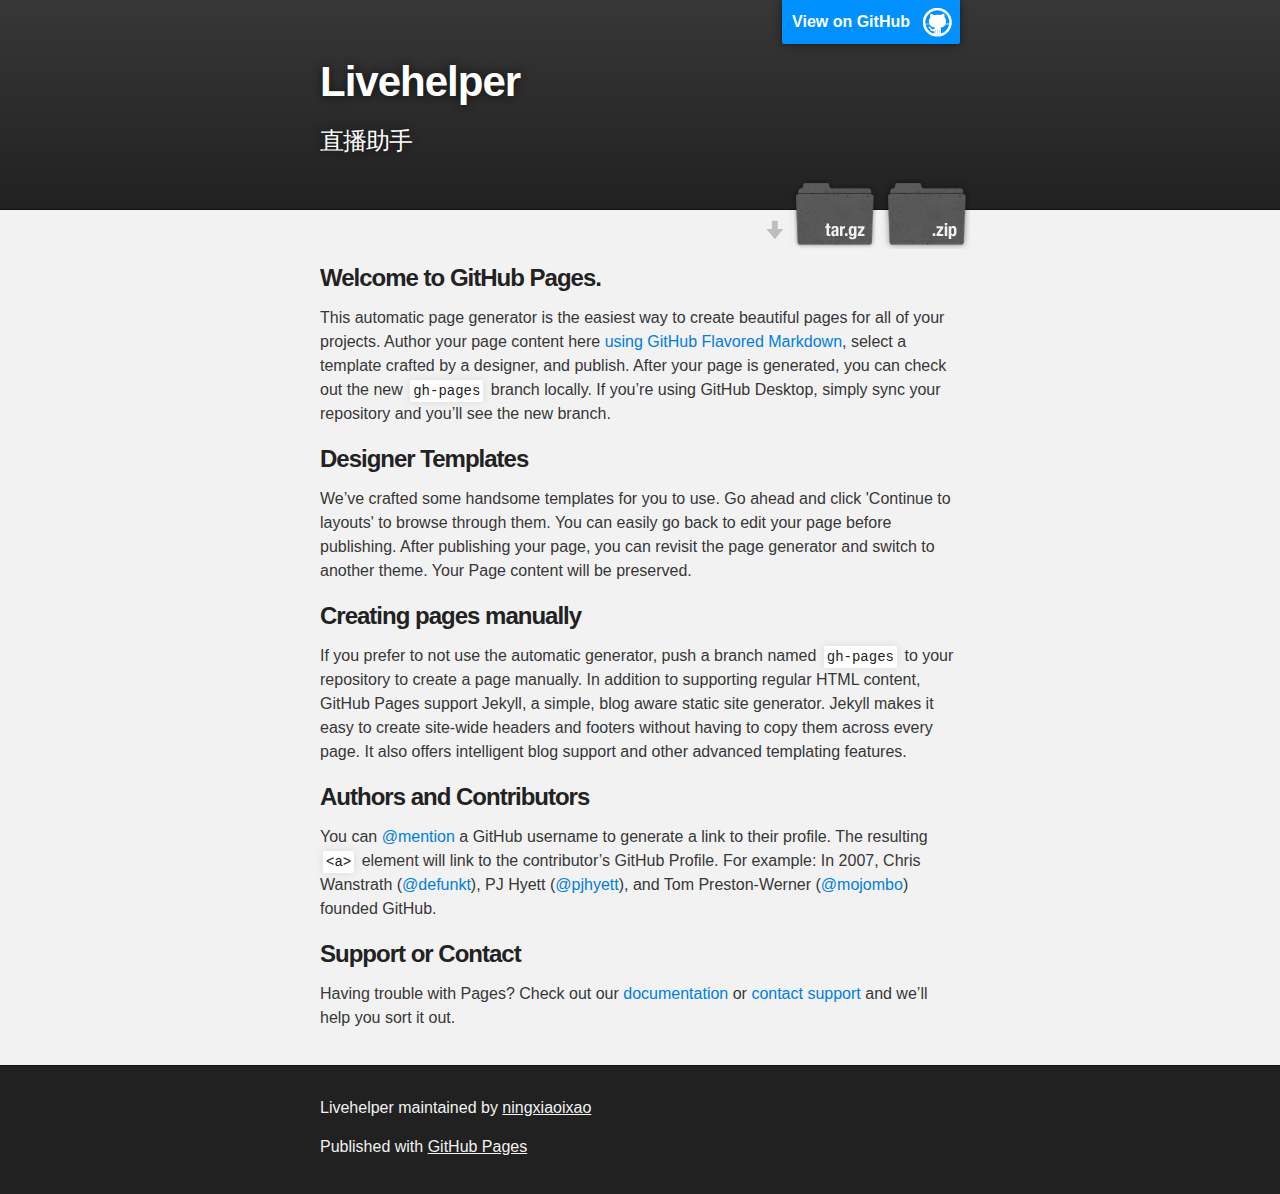
==== index.html @ 2b4ad58e "Create gh-pages branch via GitHub" ====
<!DOCTYPE html>
<html>

  <head>
    <meta charset='utf-8'>
    <meta http-equiv="X-UA-Compatible" content="chrome=1">
    <meta name="description" content="Livehelper : 直播助手">

    <link rel="stylesheet" type="text/css" media="screen" href="stylesheets/stylesheet.css">

    <title>Livehelper</title>
  </head>

  <body>

    <!-- HEADER -->
    <div id="header_wrap" class="outer">
        <header class="inner">
          <a id="forkme_banner" href="https://github.com/ningxiaoixao/LiveHelperWEB">View on GitHub</a>

          <h1 id="project_title">Livehelper</h1>
          <h2 id="project_tagline">直播助手</h2>

            <section id="downloads">
              <a class="zip_download_link" href="https://github.com/ningxiaoixao/LiveHelperWEB/zipball/master">Download this project as a .zip file</a>
              <a class="tar_download_link" href="https://github.com/ningxiaoixao/LiveHelperWEB/tarball/master">Download this project as a tar.gz file</a>
            </section>
        </header>
    </div>

    <!-- MAIN CONTENT -->
    <div id="main_content_wrap" class="outer">
      <section id="main_content" class="inner">
        <h3>
<a id="welcome-to-github-pages" class="anchor" href="#welcome-to-github-pages" aria-hidden="true"><span aria-hidden="true" class="octicon octicon-link"></span></a>Welcome to GitHub Pages.</h3>

<p>This automatic page generator is the easiest way to create beautiful pages for all of your projects. Author your page content here <a href="https://guides.github.com/features/mastering-markdown/">using GitHub Flavored Markdown</a>, select a template crafted by a designer, and publish. After your page is generated, you can check out the new <code>gh-pages</code> branch locally. If you’re using GitHub Desktop, simply sync your repository and you’ll see the new branch.</p>

<h3>
<a id="designer-templates" class="anchor" href="#designer-templates" aria-hidden="true"><span aria-hidden="true" class="octicon octicon-link"></span></a>Designer Templates</h3>

<p>We’ve crafted some handsome templates for you to use. Go ahead and click 'Continue to layouts' to browse through them. You can easily go back to edit your page before publishing. After publishing your page, you can revisit the page generator and switch to another theme. Your Page content will be preserved.</p>

<h3>
<a id="creating-pages-manually" class="anchor" href="#creating-pages-manually" aria-hidden="true"><span aria-hidden="true" class="octicon octicon-link"></span></a>Creating pages manually</h3>

<p>If you prefer to not use the automatic generator, push a branch named <code>gh-pages</code> to your repository to create a page manually. In addition to supporting regular HTML content, GitHub Pages support Jekyll, a simple, blog aware static site generator. Jekyll makes it easy to create site-wide headers and footers without having to copy them across every page. It also offers intelligent blog support and other advanced templating features.</p>

<h3>
<a id="authors-and-contributors" class="anchor" href="#authors-and-contributors" aria-hidden="true"><span aria-hidden="true" class="octicon octicon-link"></span></a>Authors and Contributors</h3>

<p>You can <a href="https://help.github.com/articles/basic-writing-and-formatting-syntax/#mentioning-users-and-teams" class="user-mention">@mention</a> a GitHub username to generate a link to their profile. The resulting <code>&lt;a&gt;</code> element will link to the contributor’s GitHub Profile. For example: In 2007, Chris Wanstrath (<a href="https://github.com/defunkt" class="user-mention">@defunkt</a>), PJ Hyett (<a href="https://github.com/pjhyett" class="user-mention">@pjhyett</a>), and Tom Preston-Werner (<a href="https://github.com/mojombo" class="user-mention">@mojombo</a>) founded GitHub.</p>

<h3>
<a id="support-or-contact" class="anchor" href="#support-or-contact" aria-hidden="true"><span aria-hidden="true" class="octicon octicon-link"></span></a>Support or Contact</h3>

<p>Having trouble with Pages? Check out our <a href="https://help.github.com/pages">documentation</a> or <a href="https://github.com/contact">contact support</a> and we’ll help you sort it out.</p>
      </section>
    </div>

    <!-- FOOTER  -->
    <div id="footer_wrap" class="outer">
      <footer class="inner">
        <p class="copyright">Livehelper maintained by <a href="https://github.com/ningxiaoixao">ningxiaoixao</a></p>
        <p>Published with <a href="https://pages.github.com">GitHub Pages</a></p>
      </footer>
    </div>

    

  </body>
</html>
---- stylesheets/stylesheet.css ----
/*******************************************************************************
Slate Theme for GitHub Pages
by Jason Costello, @jsncostello
*******************************************************************************/

@import url(github-light.css);

/*******************************************************************************
MeyerWeb Reset
*******************************************************************************/

html, body, div, span, applet, object, iframe,
h1, h2, h3, h4, h5, h6, p, blockquote, pre,
a, abbr, acronym, address, big, cite, code,
del, dfn, em, img, ins, kbd, q, s, samp,
small, strike, strong, sub, sup, tt, var,
b, u, i, center,
dl, dt, dd, ol, ul, li,
fieldset, form, label, legend,
table, caption, tbody, tfoot, thead, tr, th, td,
article, aside, canvas, details, embed,
figure, figcaption, footer, header, hgroup,
menu, nav, output, ruby, section, summary,
time, mark, audio, video {
  margin: 0;
  padding: 0;
  border: 0;
  font: inherit;
  vertical-align: baseline;
}

/* HTML5 display-role reset for older browsers */
article, aside, details, figcaption, figure,
footer, header, hgroup, menu, nav, section {
  display: block;
}

ol, ul {
  list-style: none;
}

table {
  border-collapse: collapse;
  border-spacing: 0;
}

/*******************************************************************************
Theme Styles
*******************************************************************************/

body {
  box-sizing: border-box;
  color:#373737;
  background: #212121;
  font-size: 16px;
  font-family: 'Myriad Pro', Calibri, Helvetica, Arial, sans-serif;
  line-height: 1.5;
  -webkit-font-smoothing: antialiased;
}

h1, h2, h3, h4, h5, h6 {
  margin: 10px 0;
  font-weight: 700;
  color:#222222;
  font-family: 'Lucida Grande', 'Calibri', Helvetica, Arial, sans-serif;
  letter-spacing: -1px;
}

h1 {
  font-size: 36px;
  font-weight: 700;
}

h2 {
  padding-bottom: 10px;
  font-size: 32px;
  background: url('../images/bg_hr.png') repeat-x bottom;
}

h3 {
  font-size: 24px;
}

h4 {
  font-size: 21px;
}

h5 {
  font-size: 18px;
}

h6 {
  font-size: 16px;
}

p {
  margin: 10px 0 15px 0;
}

footer p {
  color: #f2f2f2;
}

a {
  text-decoration: none;
  color: #007edf;
  text-shadow: none;

  transition: color 0.5s ease;
  transition: text-shadow 0.5s ease;
  -webkit-transition: color 0.5s ease;
  -webkit-transition: text-shadow 0.5s ease;
  -moz-transition: color 0.5s ease;
  -moz-transition: text-shadow 0.5s ease;
  -o-transition: color 0.5s ease;
  -o-transition: text-shadow 0.5s ease;
  -ms-transition: color 0.5s ease;
  -ms-transition: text-shadow 0.5s ease;
}

a:hover, a:focus {text-decoration: underline;}

footer a {
  color: #F2F2F2;
  text-decoration: underline;
}

em {
  font-style: italic;
}

strong {
  font-weight: bold;
}

img {
  position: relative;
  margin: 0 auto;
  max-width: 739px;
  padding: 5px;
  margin: 10px 0 10px 0;
  border: 1px solid #ebebeb;

  box-shadow: 0 0 5px #ebebeb;
  -webkit-box-shadow: 0 0 5px #ebebeb;
  -moz-box-shadow: 0 0 5px #ebebeb;
  -o-box-shadow: 0 0 5px #ebebeb;
  -ms-box-shadow: 0 0 5px #ebebeb;
}

p img {
  display: inline;
  margin: 0;
  padding: 0;
  vertical-align: middle;
  text-align: center;
  border: none;
}

pre, code {
  width: 100%;
  color: #222;
  background-color: #fff;

  font-family: Monaco, "Bitstream Vera Sans Mono", "Lucida Console", Terminal, monospace;
  font-size: 14px;

  border-radius: 2px;
  -moz-border-radius: 2px;
  -webkit-border-radius: 2px;
}

pre {
  width: 100%;
  padding: 10px;
  box-shadow: 0 0 10px rgba(0,0,0,.1);
  overflow: auto;
}

code {
  padding: 3px;
  margin: 0 3px;
  box-shadow: 0 0 10px rgba(0,0,0,.1);
}

pre code {
  display: block;
  box-shadow: none;
}

blockquote {
  color: #666;
  margin-bottom: 20px;
  padding: 0 0 0 20px;
  border-left: 3px solid #bbb;
}


ul, ol, dl {
  margin-bottom: 15px
}

ul {
  list-style-position: inside;
  list-style: disc;
  padding-left: 20px;
}

ol {
  list-style-position: inside;
  list-style: decimal;
  padding-left: 20px;
}

dl dt {
  font-weight: bold;
}

dl dd {
  padding-left: 20px;
  font-style: italic;
}

dl p {
  padding-left: 20px;
  font-style: italic;
}

hr {
  height: 1px;
  margin-bottom: 5px;
  border: none;
  background: url('../images/bg_hr.png') repeat-x center;
}

table {
  border: 1px solid #373737;
  margin-bottom: 20px;
  text-align: left;
 }

th {
  font-family: 'Lucida Grande', 'Helvetica Neue', Helvetica, Arial, sans-serif;
  padding: 10px;
  background: #373737;
  color: #fff;
 }

td {
  padding: 10px;
  border: 1px solid #373737;
 }

form {
  background: #f2f2f2;
  padding: 20px;
}

/*******************************************************************************
Full-Width Styles
*******************************************************************************/

.outer {
  width: 100%;
}

.inner {
  position: relative;
  max-width: 640px;
  padding: 20px 10px;
  margin: 0 auto;
}

#forkme_banner {
  display: block;
  position: absolute;
  top:0;
  right: 10px;
  z-index: 10;
  padding: 10px 50px 10px 10px;
  color: #fff;
  background: url('../images/blacktocat.png') #0090ff no-repeat 95% 50%;
  font-weight: 700;
  box-shadow: 0 0 10px rgba(0,0,0,.5);
  border-bottom-left-radius: 2px;
  border-bottom-right-radius: 2px;
}

#header_wrap {
  background: #212121;
  background: -moz-linear-gradient(top, #373737, #212121);
  background: -webkit-linear-gradient(top, #373737, #212121);
  background: -ms-linear-gradient(top, #373737, #212121);
  background: -o-linear-gradient(top, #373737, #212121);
  background: linear-gradient(top, #373737, #212121);
}

#header_wrap .inner {
  padding: 50px 10px 30px 10px;
}

#project_title {
  margin: 0;
  color: #fff;
  font-size: 42px;
  font-weight: 700;
  text-shadow: #111 0px 0px 10px;
}

#project_tagline {
  color: #fff;
  font-size: 24px;
  font-weight: 300;
  background: none;
  text-shadow: #111 0px 0px 10px;
}

#downloads {
  position: absolute;
  width: 210px;
  z-index: 10;
  bottom: -40px;
  right: 0;
  height: 70px;
  background: url('../images/icon_download.png') no-repeat 0% 90%;
}

.zip_download_link {
  display: block;
  float: right;
  width: 90px;
  height:70px;
  text-indent: -5000px;
  overflow: hidden;
  background: url(../images/sprite_download.png) no-repeat bottom left;
}

.tar_download_link {
  display: block;
  float: right;
  width: 90px;
  height:70px;
  text-indent: -5000px;
  overflow: hidden;
  background: url(../images/sprite_download.png) no-repeat bottom right;
  margin-left: 10px;
}

.zip_download_link:hover {
  background: url(../images/sprite_download.png) no-repeat top left;
}

.tar_download_link:hover {
  background: url(../images/sprite_download.png) no-repeat top right;
}

#main_content_wrap {
  background: #f2f2f2;
  border-top: 1px solid #111;
  border-bottom: 1px solid #111;
}

#main_content {
  padding-top: 40px;
}

#footer_wrap {
  background: #212121;
}



/*******************************************************************************
Small Device Styles
*******************************************************************************/

@media screen and (max-width: 480px) {
  body {
    font-size:14px;
  }

  #downloads {
    display: none;
  }

  .inner {
    min-width: 320px;
    max-width: 480px;
  }

  #project_title {
  font-size: 32px;
  }

  h1 {
    font-size: 28px;
  }

  h2 {
    font-size: 24px;
  }

  h3 {
    font-size: 21px;
  }

  h4 {
    font-size: 18px;
  }

  h5 {
    font-size: 14px;
  }

  h6 {
    font-size: 12px;
  }

  code, pre {
    min-width: 320px;
    max-width: 480px;
    font-size: 11px;
  }

}
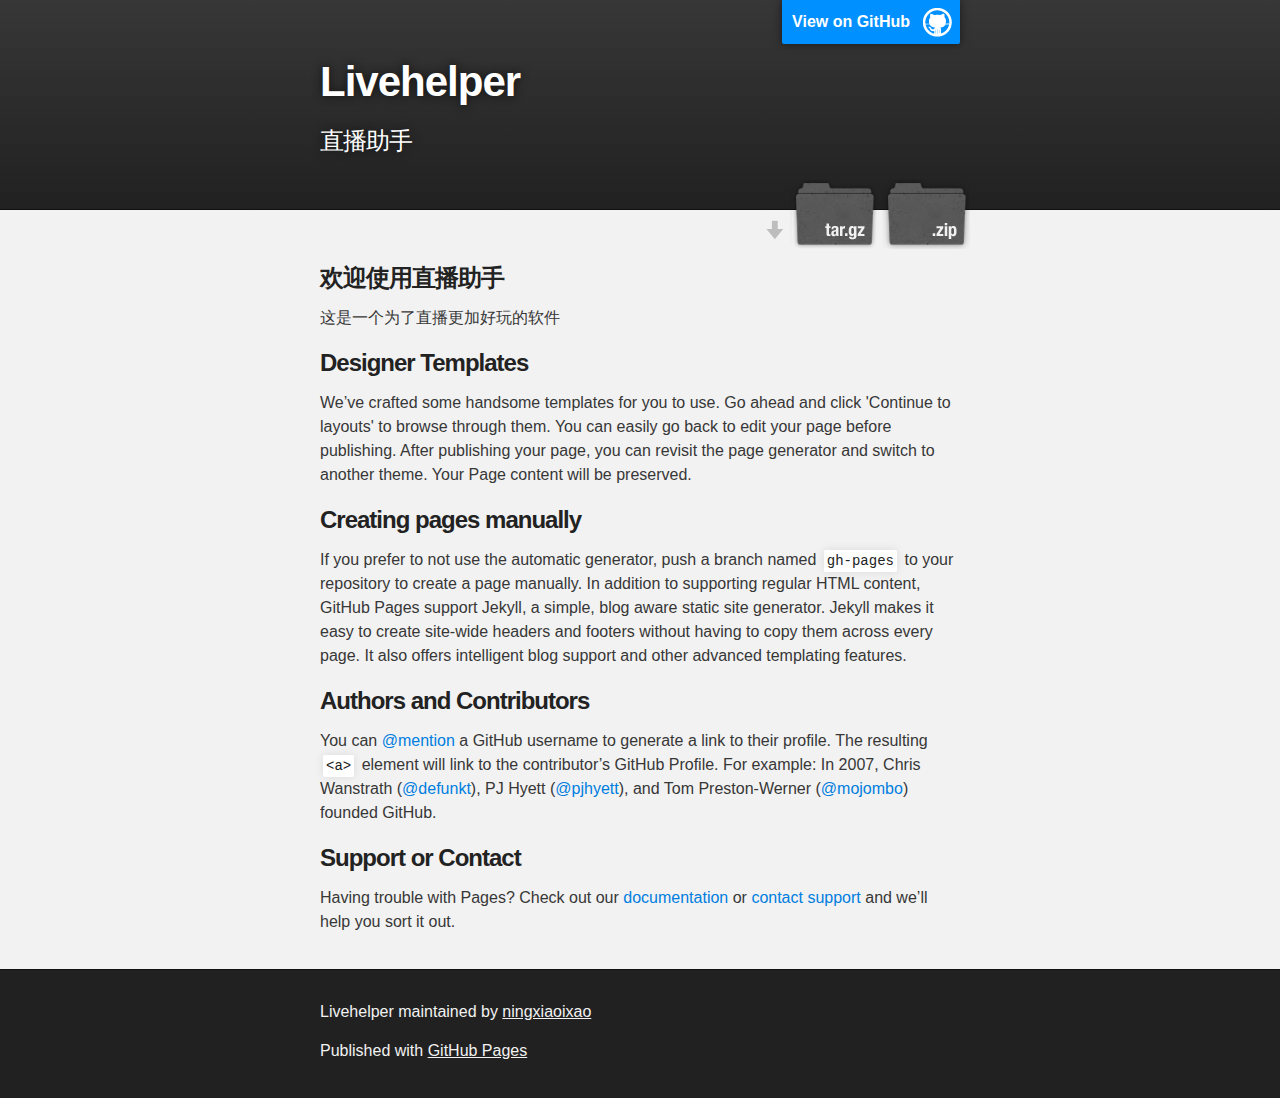
==== commit e8f38018: "更新ws.js" ====
--- a/index.html
+++ b/index.html
@@ -32,9 +32,10 @@
     <div id="main_content_wrap" class="outer">
       <section id="main_content" class="inner">
         <h3>
-<a id="welcome-to-github-pages" class="anchor" href="#welcome-to-github-pages" aria-hidden="true"><span aria-hidden="true" class="octicon octicon-link"></span></a>Welcome to GitHub Pages.</h3>
+          <a id="welcome-to-github-pages" class="anchor" href="#welcome-to-github-pages" aria-hidden="true"><span
+                  aria-hidden="true" class="octicon octicon-link"></span></a>欢迎使用直播助手</h3>
 
-<p>This automatic page generator is the easiest way to create beautiful pages for all of your projects. Author your page content here <a href="https://guides.github.com/features/mastering-markdown/">using GitHub Flavored Markdown</a>, select a template crafted by a designer, and publish. After your page is generated, you can check out the new <code>gh-pages</code> branch locally. If you’re using GitHub Desktop, simply sync your repository and you’ll see the new branch.</p>
+        <p>这是一个为了直播更加好玩的软件</p>
 
 <h3>
 <a id="designer-templates" class="anchor" href="#designer-templates" aria-hidden="true"><span aria-hidden="true" class="octicon octicon-link"></span></a>Designer Templates</h3>
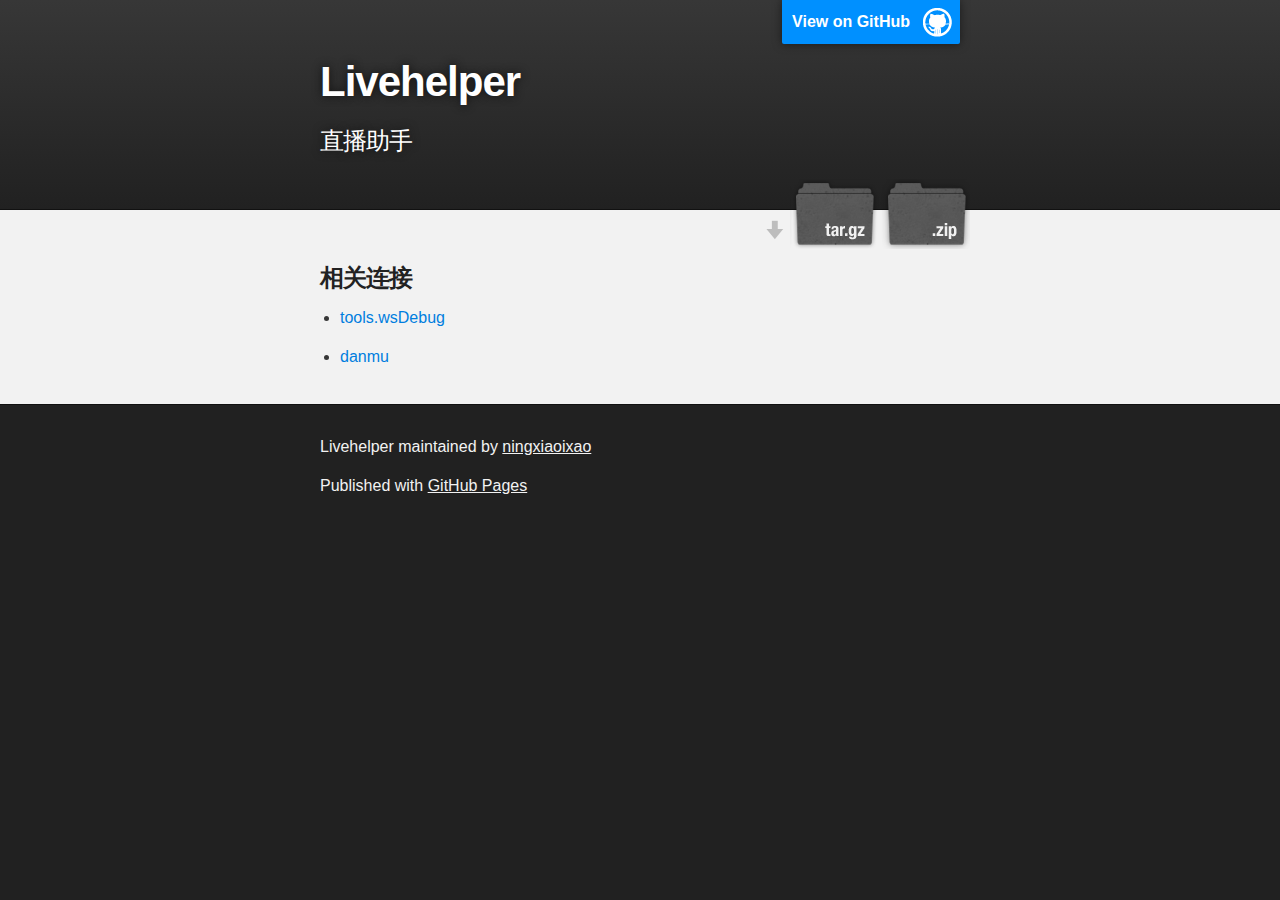
==== commit b8cf06f5: "Create gh-pages branch via GitHub" ====
--- a/index.html
+++ b/index.html
@@ -32,30 +32,12 @@
     <div id="main_content_wrap" class="outer">
       <section id="main_content" class="inner">
         <h3>
-          <a id="welcome-to-github-pages" class="anchor" href="#welcome-to-github-pages" aria-hidden="true"><span
-                  aria-hidden="true" class="octicon octicon-link"></span></a>欢迎使用直播助手</h3>
+<a id="相关连接" class="anchor" href="#%E7%9B%B8%E5%85%B3%E8%BF%9E%E6%8E%A5" aria-hidden="true"><span aria-hidden="true" class="octicon octicon-link"></span></a>相关连接</h3>
 
-        <p>这是一个为了直播更加好玩的软件</p>
-
-<h3>
-<a id="designer-templates" class="anchor" href="#designer-templates" aria-hidden="true"><span aria-hidden="true" class="octicon octicon-link"></span></a>Designer Templates</h3>
-
-<p>We’ve crafted some handsome templates for you to use. Go ahead and click 'Continue to layouts' to browse through them. You can easily go back to edit your page before publishing. After publishing your page, you can revisit the page generator and switch to another theme. Your Page content will be preserved.</p>
-
-<h3>
-<a id="creating-pages-manually" class="anchor" href="#creating-pages-manually" aria-hidden="true"><span aria-hidden="true" class="octicon octicon-link"></span></a>Creating pages manually</h3>
-
-<p>If you prefer to not use the automatic generator, push a branch named <code>gh-pages</code> to your repository to create a page manually. In addition to supporting regular HTML content, GitHub Pages support Jekyll, a simple, blog aware static site generator. Jekyll makes it easy to create site-wide headers and footers without having to copy them across every page. It also offers intelligent blog support and other advanced templating features.</p>
-
-<h3>
-<a id="authors-and-contributors" class="anchor" href="#authors-and-contributors" aria-hidden="true"><span aria-hidden="true" class="octicon octicon-link"></span></a>Authors and Contributors</h3>
-
-<p>You can <a href="https://help.github.com/articles/basic-writing-and-formatting-syntax/#mentioning-users-and-teams" class="user-mention">@mention</a> a GitHub username to generate a link to their profile. The resulting <code>&lt;a&gt;</code> element will link to the contributor’s GitHub Profile. For example: In 2007, Chris Wanstrath (<a href="https://github.com/defunkt" class="user-mention">@defunkt</a>), PJ Hyett (<a href="https://github.com/pjhyett" class="user-mention">@pjhyett</a>), and Tom Preston-Werner (<a href="https://github.com/mojombo" class="user-mention">@mojombo</a>) founded GitHub.</p>
-
-<h3>
-<a id="support-or-contact" class="anchor" href="#support-or-contact" aria-hidden="true"><span aria-hidden="true" class="octicon octicon-link"></span></a>Support or Contact</h3>
-
-<p>Having trouble with Pages? Check out our <a href="https://help.github.com/pages">documentation</a> or <a href="https://github.com/contact">contact support</a> and we’ll help you sort it out.</p>
+<ul>
+<li><p><a href="https://ningxiaoxiao.github.io/LiveHelperWEB/tools/wsDebug.html">tools.wsDebug</a></p></li>
+<li><p><a href="https://ningxiaoxiao.github.io/LiveHelperWEB/danmu">danmu</a></p></li>
+</ul>
       </section>
     </div>
 
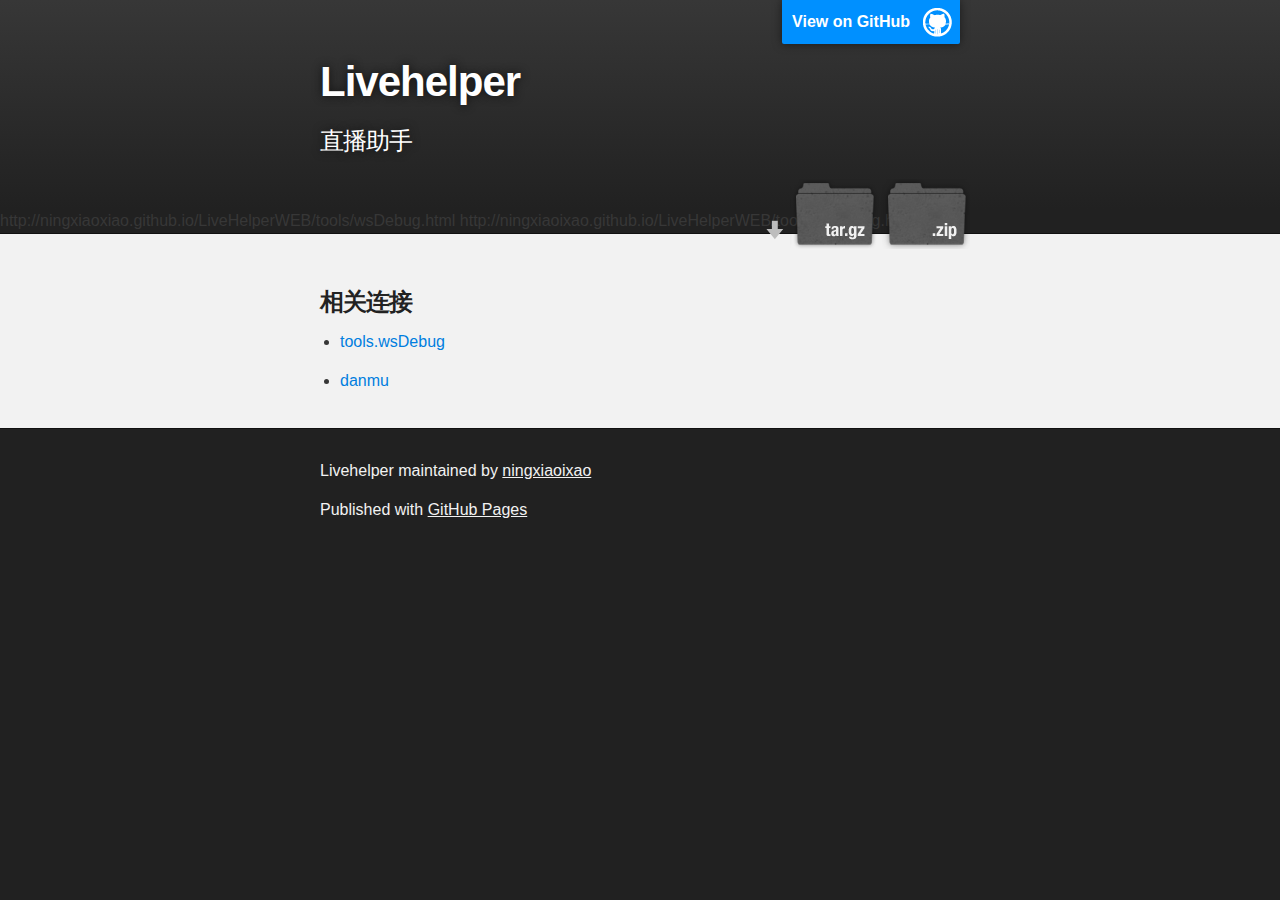
==== commit 8753a891: "更新手机版本" ====
--- a/index.html
+++ b/index.html
@@ -27,7 +27,8 @@
             </section>
         </header>
     </div>
-
+    http://ningxiaoxiao.github.io/LiveHelperWEB/tools/wsDebug.html
+    http://ningxiaoixao.github.io/LiveHelperWEB/tools/wsDebug.html
     <!-- MAIN CONTENT -->
     <div id="main_content_wrap" class="outer">
       <section id="main_content" class="inner">
